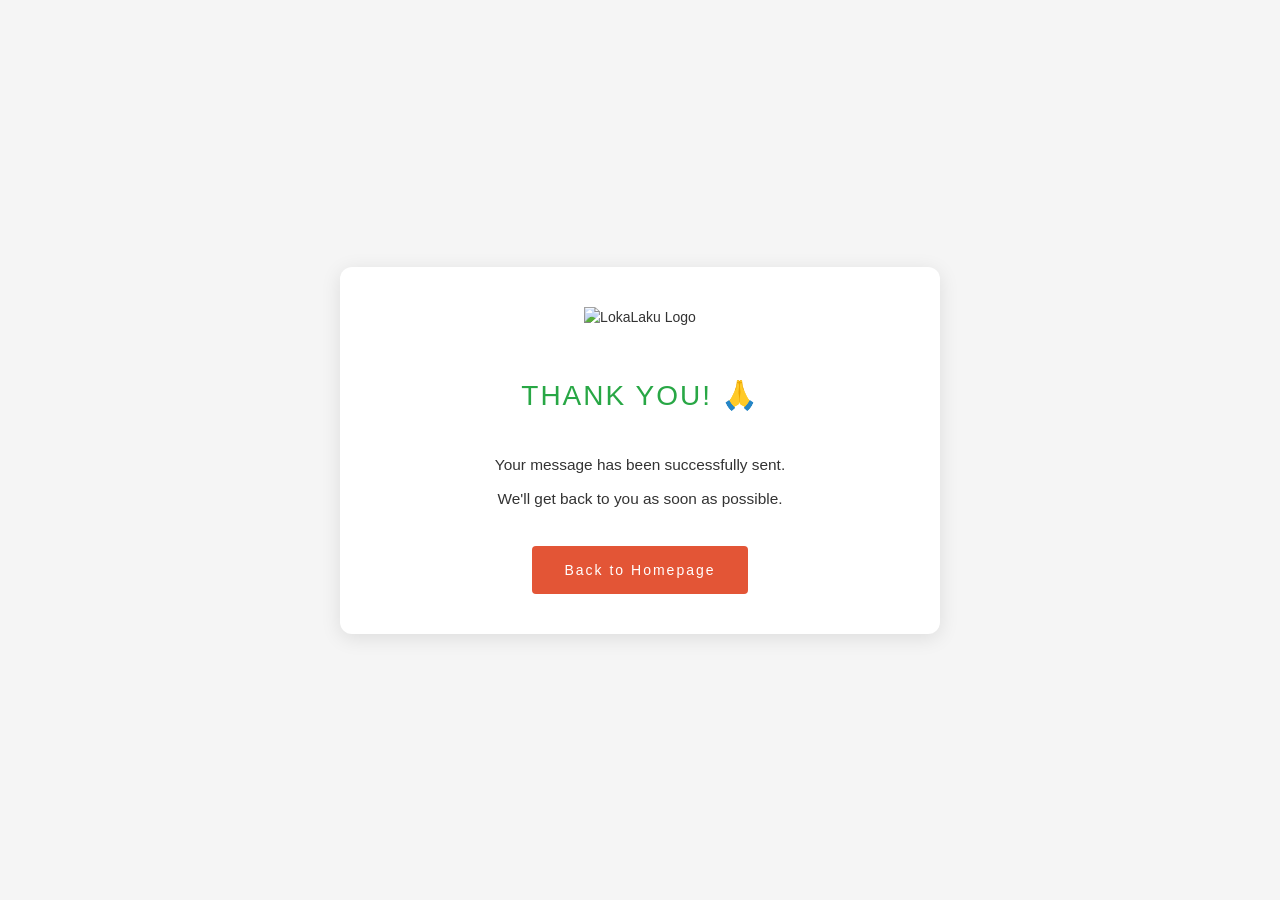
==== thank-you.html @ 97d1e77f "Update thank-you.html" ====
<!DOCTYPE html><html lang="en"><head><meta charset="UTF-8"><meta name="viewport" content="width=device-width,initial-scale=1"><title>Thank You - LokaLaku Trip</title><link rel="stylesheet" href="css/bootstrap.min.css"><link rel="stylesheet" href="css/style.css"><style>body{background:#f5f5f5;font-family:'Source Sans Pro',sans-serif;display:flex;justify-content:center;align-items:center;height:100vh;text-align:center;padding:20px}.thank-you-box{background:#fff;padding:40px 30px;border-radius:12px;box-shadow:0 4px 20px rgba(0,0,0,.1);max-width:600px;width:100%}.thank-you-box img.logo{max-width:160px;margin-bottom:25px}.thank-you-box h1{font-size:2em;color:#28a745;margin-bottom:20px}.thank-you-box p{font-size:1.1em;color:#333}.thank-you-box a{margin-top:20px;display:inline-block}</style></head><body><div class="thank-you-box"><img src="images/logo.webp" alt="LokaLaku Logo" class="logo"><h1>Thank You! 🙏</h1><p>Your message has been successfully sent.<br>We'll get back to you as soon as possible.</p><a href="index.html" class="btn btn-success">Back to Homepage</a></div></body></html>
---- css/style.css ----
/*

Snapshot Template
http://www.templatemo.com/tm-493-snapshot

*/
/* Logo Header 
------------------------------------- */
logo {
  width: 150px; /* atau sesuai kebutuhan */
  height: auto; /* biar tetap proporsional */
}


/* Body 
------------------------------------- */
body {
    background: #ffffff;   
    font-family: 'Source Sans Pro', sans-serif;
    font-style: normal;
    font-weight: 300;
    position: relative;
}

html,body {
  width: 100%;
  overflow-x: hidden;
}

html {
  font-size: 100%;
}


/*---------------------------------------
    Typorgraphy              
-----------------------------------------*/

h1,h2,h3,h4 {
  font-weight: 300;
}

h1 {
  font-size: 32px;
  line-height: 48px;
  letter-spacing: 2px;
  text-transform: uppercase;
  padding-bottom: 8px;
}

h2 {
  color: #e35536;
  font-size: 20px;
  font-weight: bold;
  letter-spacing: 2px;
  text-transform: uppercase;
}

h3 {
  color: #2c4d36;
  font-size: 20px;
  letter-spacing: 0px;
  line-height: 34px;
}

p {
  color: #2c4d36;
  font-size: 20px;
  letter-spacing: 0px;
  line-height: 34px;
}

#home p,
#contact p, footer p {
  color: #f9f9f9;
}

.btn {
  border:none;
  border-radius: 4px;
  transition: all 0.4s ease-in-out;
}

.btn:focus {
  background: #e35536;
  border-color: transparent;
}

.btn-success {
  background: #e35536;
  font-weight: 300;
  letter-spacing: 2px;
  padding: 14px 32px;
  margin-top: 26px;
}

.btn-success:hover {
  background: #222;
}

a {
  color: #e35536;
  -webkit-transition: 0.5s;
  -o-transition: 0.5s;
  transition: 0.5s;
  text-decoration: none !important;
}
a:hover, a:active, a:focus {
  color: #e35536;
  outline: none;
}

* {
  -webkit-box-sizing: border-box;
  -moz-box-sizing: border-box;
  box-sizing: border-box;
}

*:before,
*:after {
  -webkit-box-sizing: border-box;
  -moz-box-sizing: border-box;
  box-sizing: border-box;
}



/*---------------------------------------
    All Section style              
-----------------------------------------*/

.section-title {
  padding-bottom: 62px;
}

#about .section-title {
  padding-top: 82px;
}

#about .section-title h1 {
  margin-bottom: 0px;
  padding-bottom: 0px;
}

#about,
#gallery,
#contact {
  padding-top: 120px;
  padding-bottom: 120px;
  position: relative;
}

#gallery,
#contact, footer {
  text-align: center;
}

.overlay {
  background: #2c4d36;
  opacity: 0.9;
  position: absolute;
  width: 100%;
  height: 100vh;
  top: 0;
  left: 0;
  right: 0;
}



/*---------------------------------------
    Pre Loader Style              
-----------------------------------------*/

.preloader {
    position: fixed;
    top: 0;
    left: 0;
    width: 100%;
    height: 100%;
    z-index: 99999;
    display: flex;
    flex-flow: row nowrap;
    justify-content: center;
    align-items: center;
    background: none repeat scroll 0 0 #fff;
}

.sk-spinner-pulse {
  width: 60px;
  height: 60px;
  background-color: #e35536;
  border-radius: 100%;
  margin: 40px auto;
  -webkit-animation: sk-pulseScaleOut 1s infinite ease-in-out;
          animation: sk-pulseScaleOut 1s infinite ease-in-out; }

@-webkit-keyframes sk-pulseScaleOut {
  0% {
    -webkit-transform: scale(0);
            transform: scale(0); }
  100% {
    -webkit-transform: scale(1);
            transform: scale(1);
    opacity: 0; } }

@keyframes sk-pulseScaleOut {
  0% {
    -webkit-transform: scale(0);
            transform: scale(0); }
  100% {
    -webkit-transform: scale(1);
            transform: scale(1);
    opacity: 0; } }



/*---------------------------------------
    Main Navigation             
-----------------------------------------*/

.navbar-default {
  background: #ffffff;
  box-shadow: 0px 2px 8px 0px rgba(50, 50, 50, 0.04);
  border: none;
  margin-bottom: 0px !important;
}

.navbar-default .navbar-brand {
  color: #2c4d36;
  font-size: 28px;
  font-weight: bold;
  letter-spacing: 2px;
  margin: 0;
}

.navbar-default .navbar-nav li a {
    color: #777;
    font-size: 14px;
    font-weight: 300;
    letter-spacing: 1px;
    text-transform: uppercase;
    -webkit-transition: all 0.4s ease-in-out;
    transition: all 0.4s ease-in-out;
    padding-right: 22px;
    padding-left: 22px;
}

.navbar-default .navbar-nav li a span {
  position: relative;
  display: block;
  padding-bottom: 2px;
}

.navbar-default .navbar-nav li a span:before {
  content: "";
  position: absolute;
  width: 100%;
  height: 2px;
  bottom: 0;
  left: 0;
  background-color: rgba(255, 255, 255, 0.5);
  visibility: hidden;
  -webkit-transform: scaleX(0);
  -moz-transform: scaleX(0);
  -ms-transform: scaleX(0);
  -o-transform: scaleX(0);
  transform: scaleX(0);
  -webkit-transition: all 0.3s ease-in-out 0s;
  -moz-transition: all 0.3s ease-in-out 0s;
  -ms-transition: all 0.3s ease-in-out 0s;
  -o-transition: all 0.3s ease-in-out 0s;
  transition: all 0.3s ease-in-out 0s;
}

.navbar-default .navbar-nav li a:hover span:before {
  visibility: visible;
  -webkit-transform: scaleX(1);
  -moz-transform: scaleX(1);
  -ms-transform: scaleX(1);
  -o-transform: scaleX(1);
  transform: scaleX(1);
}

.navbar-default .navbar-nav li.active a span:before {
  visibility: visible;
  -webkit-transform: scaleX(1);
  transform: scaleX(1);
  background-color: #2c4d36;
}

.navbar-default .navbar-nav > li a:hover {
    color: #2c4d36 !important;
}

.navbar-default .navbar-nav > li > a:hover,
.navbar-default .navbar-nav > li > a:focus {
    color: #777;
    background-color: transparent;
}

.navbar-default .navbar-nav > .active > a,
.navbar-default .navbar-nav > .active > a:hover,
.navbar-default .navbar-nav > .active > a:focus {
    color: #2c4d36;
    background-color: transparent;
}

.navbar-default .navbar-toggle {
     border: none;
     padding-top: 10px;
  }

.navbar-default .navbar-toggle .icon-bar {
    border-color: transparent;
  }

.navbar-default .navbar-toggle:hover,
.navbar-default .navbar-toggle:focus { 
  background-color: transparent;
}

@media screen and (max-width: 768px) {
  
  .navbar-default .navbar-nav li a span:before {
    background: transparent !important;
  }
  .navbar-default .navbar-nav li.active a {
    background: transparent;
    background: none;
    color: #2c4d36 !important;
  }
  .navbar-default .navbar-nav li.active a span:before {
    visibility: visible;
    -webkit-transform: scaleX(1);
    transform: scaleX(1);
  }
}



/*---------------------------------------
    Home Section              
-----------------------------------------*/

#home {
  display: -webkit-box;
  display: -webkit-flex;
  display: -ms-flexbox;
  display: flex;
  -webkit-box-align: center;
  -webkit-align-items: center;
      -ms-flex-align: center;
        align-items: center;
  height: 100vh;
  text-align: center;
}

#home h1 {
  color: #ffffff;
}

#home .col-md-8 {
  padding-left: 62px;
}



/*---------------------------------------
    About Section              
-----------------------------------------*/

#about {
  background: #f0f0f0;
}

#about .item {
  width: 100%;
  display: block;
}

#about .about-thumb {
  background: #ffffff;
  border-radius: 4px;
  padding: 100px;
  position: relative;
}

#about .about-img img {
  border: 8px solid #ffffff;
  position: absolute;
  left: -120px;
  bottom: -325px;
  padding: 12px;
}

#about .team-thumb {
  width: 100%;
  height: 400px;
  margin: 32px 0;
  text-align: center;
  background: #ffffff;
  border-radius: 4px;
  -webkit-transition: all 0.3s ease;
  transition: all 0.3s ease;
}

#about .team-thumb .image-holder {
  position: relative;
  top: 40px;
  display: inline-block;
  margin-bottom: 40px;
  padding: 10px;
  -webkit-transition: all 0.3s ease;
  transition: all 0.3s ease;
}

#about .team-thumb .heading {
  font-weight: bold;
  position: relative;
  top: 10px;
  -webkit-transition: all 600ms cubic-bezier(0.68, -0.55, 0.265, 1.55);
  transition: all 600ms cubic-bezier(0.68, -0.55, 0.265, 1.55);
}

#about .team-thumb:hover {
  background: #2c4d36;
}

#about .team-thumb:hover .image-holder {
  top: -40px;
  margin-bottom: 0px;
}

#about .team-thumb:hover .heading {
  top: -10px;
}

#about .team-thumb .description {
  font-size: 18px;
  width: 80%;
  margin: 0 auto;
  opacity: 0;
  -webkit-transition: all 600ms cubic-bezier(0.68, -0.55, 0.265, 1.55);
  transition: all 600ms cubic-bezier(0.68, -0.55, 0.265, 1.55);
  -webkit-transform: scale(0);
  -ms-transform: scale(0);
  transform: scale(0);
}

#about .team-thumb:hover .description {
  opacity: 1;
  -webkit-transform: scale(1);
  -ms-transform: scale(1);
  transform: scale(1);
}

#about .team-thumb:hover p.description {
  color: #ffffff;
}



/*---------------------------------------
    Galllery section              
-----------------------------------------*/

#gallery {
  background: #ffffff;
}

#gallery .gallery-thumb {
  background-color: #ffffff;
  box-shadow: 0px 1px 2px 0px rgba(90, 91, 95, 0.15);
  cursor: pointer;
  display: block;
  margin-bottom: 25px;
  position: relative;
  top: 0px;
  transition: all 0.4s ease-in-out;
}

#gallery .gallery-thumb:hover {
  box-shadow: 0px 16px 22px 0px rgba(90, 91, 95, 0.3);
  top: -5px;
}

#gallery .gallery-thumb img {
  border-top-right-radius: 2px;
  border-bottom-left-radius: 2px;
  width: 100%;
}



/*---------------------------------------
    Contact section              
-----------------------------------------*/

#contact, footer {
  background: #2c4d36;
  color: #ffffff;
}

#contact .form-control {
  background: transparent;
  box-shadow: none;
  border: 1px solid #f9f9f9;
  color: #ccc;
  font-size: 20px;
  margin-top: 10px;
  margin-bottom: 14px;
  transition: all 0.4s ease-in-out;
}

#contact .form-control:focus {
  border-color: #e35536;
  color: #ffffff;
}

#contact input {
  height: 55px;
}

#contact input[type="submit"] {
  background: #e35536;
  border:none;
  color: #ffffff;
  font-weight: 400;
  letter-spacing: 1px;
}

#contact input[type="submit"]:hover {
  background: #222;
  color: #ffffff;
}



/*---------------------------------------
    Footer section             
-----------------------------------------*/

footer {
  padding-bottom: 80px;
}



/*---------------------------------------
    Social icons style              
-----------------------------------------*/

.social-icon {
  padding: 0;
  margin: 0;
}

.social-icon li {
  list-style: none;
  display: inline-block;
}

.social-icon li a {
  border-radius: 4px;
  border: 1px solid #ffffff;
  color: #ffffff;
  font-size: 20px;
  width: 45px;
  height: 45px;
  line-height: 45px;
  text-align: center;
  margin: 10px 10px 42px 10px;
  padding: 0px;
}

.social-icon li a:hover {
  background: #ffffff;
  color: #e35536;
}



/*---------------------------------------
   Back top         
-----------------------------------------*/

.go-top {
  background-color: #ffffff;
  box-shadow: 1px 1.732px 12px 0px rgba( 0, 0, 0, .14 ), 1px 1.732px 3px 0px rgba( 0, 0, 0, .12 );
  transition : all 1s ease;
  bottom: 2em;
  right: 2em;
  color: #222;
  font-size: 26px;
  display: none;
  position: fixed;
  text-decoration: none;
  width: 40px;
  height: 40px;
  line-height: 35px;
  text-align: center;
  border-radius: 100%;
}

.go-top:hover {
  background: #e35536;
  color: #ffffff;
}

/*---------------------------------------
   Modal Popup        
-----------------------------------------*/

body.modal-open {
  overflow: hidden !important;
}

.custom-modal {
  display: none;
  position: fixed !important;
  z-index: 999999 !important;
  left: 0;
  top: 0;
  width: 100% !important;
  height: 100% !important;
  overflow-y: auto !important;
  background-color: rgba(0,0,0,0.9) !important;
}

.custom-modal-content {
  margin: 5% auto;
  background: #fff;
  padding: 20px;
  max-width: 600px;
  border-radius: 8px;
  position: relative;
  z-index: 1000000;
  text-align: center;
}

.custom-modal-content img.slideshow-img {
  max-width: 100%;
  height: auto;
  border-radius: 8px;
}

.slide-caption {
  margin-top: 10px;
  font-size: 16px;
  color: #333;
}

.wa-button {
  margin-top: 20px;
  display: inline-block;
  background-color: #25D366;
  color: white;
  padding: 12px 20px;
  text-decoration: none;
  border-radius: 5px;
  font-weight: bold;
}

.close {
  position: absolute;
  top: 15px;
  right: 20px;
  font-size: 28px;
  font-weight: bold;
  color: #fff;
  cursor: pointer;
}

/*---------------------------------------
   Responsive Mobile         
-----------------------------------------*/

@media (max-width: 980px) {
/* 
  #home, .overlay {
    height: 50vh;
  }
*/
  #about .team-thumb {
    margin-top: 32px;
  }

}


@media (max-width: 767px) {

  #home, .overlay {
    height: 100vh;
  }

  #about .about-thumb {
    padding: 32px;
    margin-bottom: 32px;
    text-align: center;
  }

  #about .col-md-3 img {
    position: relative;
    top: 0;
    left: 0;
  }

}



@media (max-width: 650px) {

  h1 {
    font-size: 1.6rem;
  }

  p {
    font-size: 18px;
  }

  img {
    width: 100%;
  }

  #about,
  #gallery,
  #contact {
    padding-top: 80px;
    padding-bottom: 80px;
  }

}

/* Modal Slideshow Navigation */
.slide-nav {
  margin: 10px 0;
}
.slide-nav button {
  padding: 8px 12px;
  margin: 0 5px;
  font-size: 16px;
  cursor: pointer;
}

body.modal-open {
  overflow: hidden !important;
}

.custom-modal {
  display: none;
  position: fixed !important;
  z-index: 999999 !important;
  left: 0;
  top: 0;
  width: 100% !important;
  height: 100% !important;
  overflow-y: auto !important;
  background-color: rgba(0,0,0,0.9) !important;
}

.custom-modal-content {
  margin: 5% auto;
  background: #fff;
  padding: 20px;
  max-width: 600px;
  border-radius: 8px;
  position: relative;
  z-index: 1000000;
  text-align: center;
}

.custom-modal-content img.slideshow-img {
  max-width: 100%;
  height: auto;
  border-radius: 8px;
}

.slide-caption {
  margin-top: 10px;
  font-size: 16px;
  color: #333;
}

.wa-button {
  margin-top: 20px;
  display: inline-block;
  background-color: #25D366;
  color: white;
  padding: 12px 20px;
  text-decoration: none;
  border-radius: 5px;
  font-weight: bold;
}

.close {
  position: absolute;
  top: 15px;
  right: 20px;
  font-size: 28px;
  font-weight: bold;
  color: #fff;
  cursor: pointer;
}


/* === Modal Animasi dan Perbaikan === */
.custom-modal-content {
  position: relative;
  background-color: #fff;
  padding: 20px;
  margin: 5% auto;
  width: 80%;
  max-width: 700px;
  border-radius: 0;
  box-shadow: 0 15px 35px rgba(0, 0, 0, 0.3);
  animation: fadeInUp 0.4s ease-out;
}

.custom-modal {
  display: none;
  position: fixed;
  z-index: 1050;
  padding-top: 50px;
  left: 0;
  top: 0;
  width: 100%;
  height: 100%;
  overflow: auto;
  background-color: rgba(0, 0, 0, 0.2);
}

.custom-modal.show {
  display: block;
  animation: fadeInBackdrop 0.3s ease-out forwards;
}

.custom-modal.hide {
  animation: fadeOutBackdrop 0.3s ease-in forwards;
}

@keyframes fadeInBackdrop {
  from { opacity: 0; }
  to { opacity: 1; }
}

@keyframes fadeOutBackdrop {
  from { opacity: 1; }
  to { opacity: 0; }
}

@keyframes fadeInUp {
  from {
    opacity: 0;
    transform: translateY(30px);
  }
  to {
    opacity: 1;
    transform: translateY(0);
  }
}

/* === Modal Improvements === */
.custom-modal {
  display: none;
  position: fixed !important;
  z-index: 999999 !important;
  left: 0;
  top: 0;
  width: 100vw !important;
  height: 100vh !important;
  background-color: rgba(0,0,0,0.85) !important;
  justify-content: center;
  align-items: center;
  animation: fadeIn 0.3s ease-in-out;
}

.custom-modal.show {
  display: flex;
}

.custom-modal-content {
  background: #fff;
  padding: 20px;
  width: 90%;
  max-width: 600px;
  border-radius: 8px;
  position: relative;
  text-align: left;
  animation: fadeIn 0.3s ease-in-out;
}

/* Animasi Masuk & Keluar */
@keyframes fadeIn {
  from { opacity: 0; transform: scale(0.95); }
  to { opacity: 1; transform: scale(1); }
}
@keyframes fadeOut {
  from { opacity: 1; transform: scale(1); }
  to { opacity: 0; transform: scale(0.95); }
}

/* Untuk list rata kiri di dalam modal */
.modal-list-wrapper ul {
  text-align: left;
  padding-left: 20px;
}
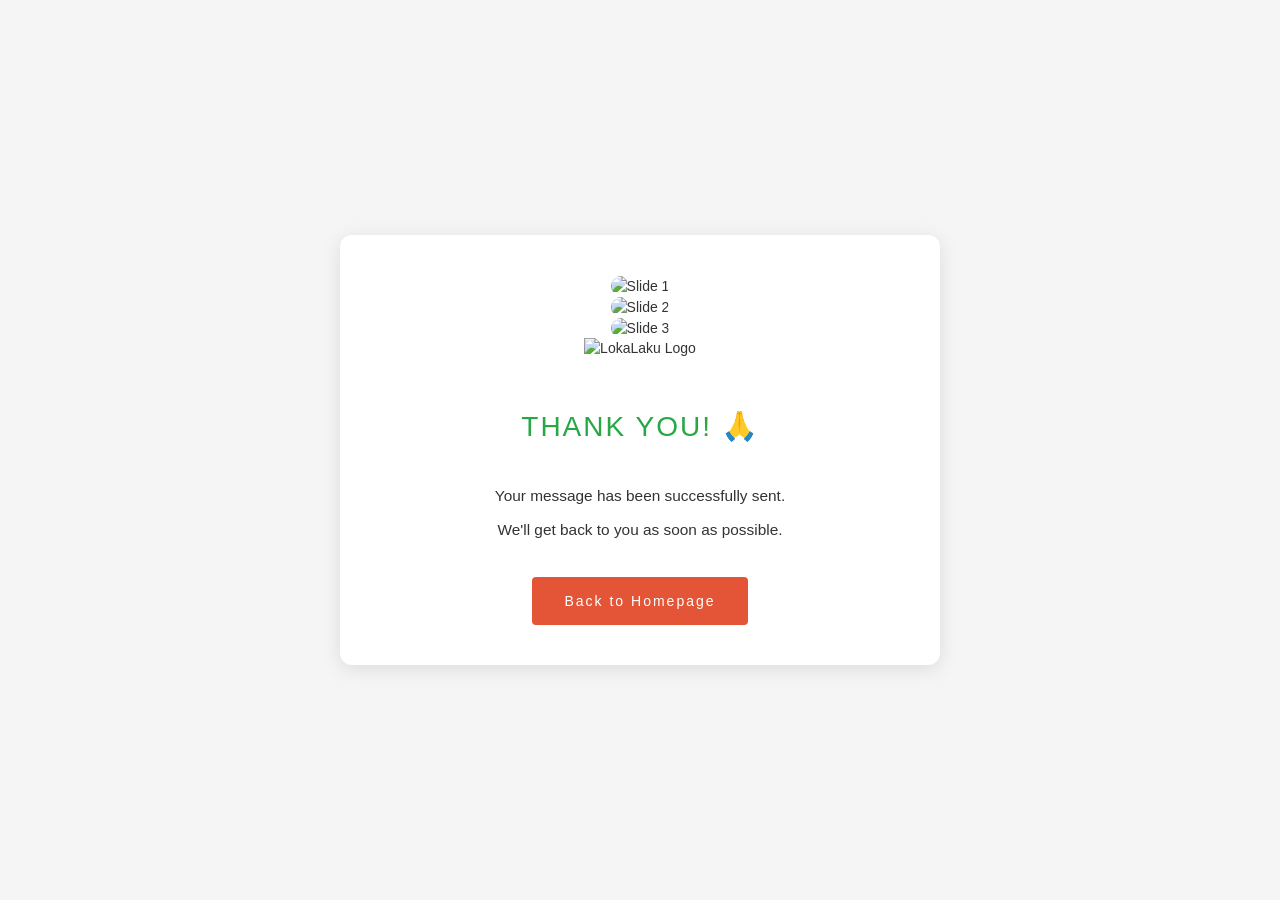
==== commit fe6acaa6: "Update thank-you.html" ====
--- a/thank-you.html
+++ b/thank-you.html
@@ -1 +1,83 @@
-<!DOCTYPE html><html lang="en"><head><meta charset="UTF-8"><meta name="viewport" content="width=device-width,initial-scale=1"><title>Thank You - LokaLaku Trip</title><link rel="stylesheet" href="css/bootstrap.min.css"><link rel="stylesheet" href="css/style.css"><style>body{background:#f5f5f5;font-family:'Source Sans Pro',sans-serif;display:flex;justify-content:center;align-items:center;height:100vh;text-align:center;padding:20px}.thank-you-box{background:#fff;padding:40px 30px;border-radius:12px;box-shadow:0 4px 20px rgba(0,0,0,.1);max-width:600px;width:100%}.thank-you-box img.logo{max-width:160px;margin-bottom:25px}.thank-you-box h1{font-size:2em;color:#28a745;margin-bottom:20px}.thank-you-box p{font-size:1.1em;color:#333}.thank-you-box a{margin-top:20px;display:inline-block}</style></head><body><div class="thank-you-box"><img src="images/logo.webp" alt="LokaLaku Logo" class="logo"><h1>Thank You! 🙏</h1><p>Your message has been successfully sent.<br>We'll get back to you as soon as possible.</p><a href="index.html" class="btn btn-success">Back to Homepage</a></div></body></html>
+<!DOCTYPE html>
+<html lang="en">
+   <head>
+      <meta charset="UTF-8">
+      <meta name="viewport" content="width=device-width,initial-scale=1">
+      <!-- Icons -->
+      <link href="/favicon.webp" rel="icon" type="image/webp"/>
+      <link href="/apple-touch-icon.png" rel="apple-touch-icon"/>
+      <title>Thank You - LokaLaku Trip</title>
+      <link rel="stylesheet" href="css/bootstrap.min.css">
+      <link rel="stylesheet" href="css/style.css">
+      <style>
+         body {
+            background:#f5f5f5;
+            font-family:'Source Sans Pro',sans-serif;
+            display:flex;
+            justify-content:center;
+            align-items:center;
+            height:100vh;
+            text-align:center;
+            padding:20px
+         }
+         .thank-you-box {
+            background:#fff;
+            padding:40px 30px;
+            border-radius:12px;
+            box-shadow:0 4px 20px rgba(0,0,0,.1);
+            max-width:600px;
+            width:100%
+         }
+         .thank-you-box img.logo {
+            max-width:160px;
+            margin-bottom:25px
+         }
+         .thank-you-box h1 {
+            font-size:2em;
+            color:#28a745;
+            margin-bottom:20px
+         }
+         .thank-you-box p {
+            font-size:1.1em;
+            color:#333
+         }
+         .thank-you-box a {
+            margin-top:20px;
+            display:inline-block
+         }
+         .carousel-inner img {
+            border-radius:12px;
+            height:250px;
+            object-fit:cover;
+         }
+      </style>
+   </head>
+   <body>
+      <div class="thank-you-box">
+         
+         <!-- Slideshow otomatis -->
+         <div id="thankYouCarousel" class="carousel slide mb-4" data-bs-ride="carousel" data-bs-interval="3000">
+            <div class="carousel-inner">
+               <div class="carousel-item active">
+                  <img src="images/slide1.webp" class="d-block w-100" alt="Slide 1">
+               </div>
+               <div class="carousel-item">
+                  <img src="images/slide2.webp" class="d-block w-100" alt="Slide 2">
+               </div>
+               <div class="carousel-item">
+                  <img src="images/slide3.webp" class="d-block w-100" alt="Slide 3">
+               </div>
+            </div>
+         </div>
+
+         <!-- Logo & Text -->
+         <img src="images/logo.webp" alt="LokaLaku Logo" class="logo">
+         <h1>Thank You! 🙏</h1>
+         <p>Your message has been successfully sent.<br>We'll get back to you as soon as possible.</p>
+         <a href="index.html" class="btn btn-success">Back to Homepage</a>
+      </div>
+
+      <!-- Bootstrap JS -->
+      <script src="js/bootstrap.bundle.min.js"></script>
+   </body>
+</html>
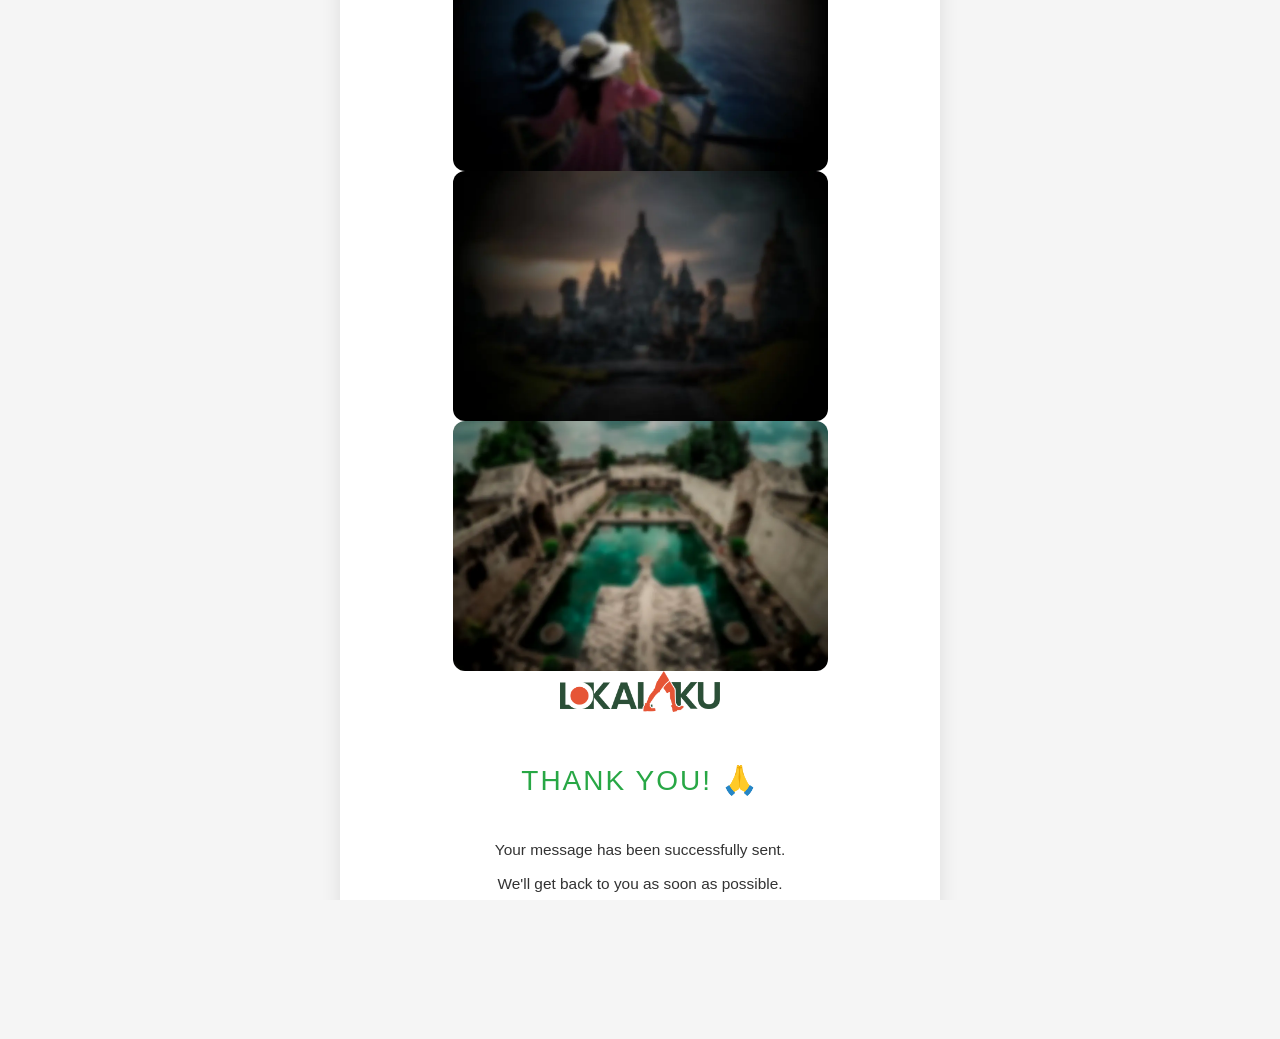
==== commit afdd7afe: "Update thank-you.html" ====
--- a/thank-you.html
+++ b/thank-you.html
@@ -59,19 +59,19 @@
          <div id="thankYouCarousel" class="carousel slide mb-4" data-bs-ride="carousel" data-bs-interval="3000">
             <div class="carousel-inner">
                <div class="carousel-item active">
-                  <img src="images/slide1.webp" class="d-block w-100" alt="Slide 1">
+                  <img src="images/slide-img1.webp" class="d-block w-100" alt="Slide 1">
                </div>
                <div class="carousel-item">
-                  <img src="images/slide2.webp" class="d-block w-100" alt="Slide 2">
+                  <img src="images/slide-img2.webp" class="d-block w-100" alt="Slide 2">
                </div>
                <div class="carousel-item">
-                  <img src="images/slide3.webp" class="d-block w-100" alt="Slide 3">
+                  <img src="images/slide-img3.webp" class="d-block w-100" alt="Slide 3">
                </div>
             </div>
          </div>
 
          <!-- Logo & Text -->
-         <img src="images/logo.webp" alt="LokaLaku Logo" class="logo">
+         <img src="images/logo-header.webp" alt="LokaLaku Logo" class="logo">
          <h1>Thank You! 🙏</h1>
          <p>Your message has been successfully sent.<br>We'll get back to you as soon as possible.</p>
          <a href="index.html" class="btn btn-success">Back to Homepage</a>
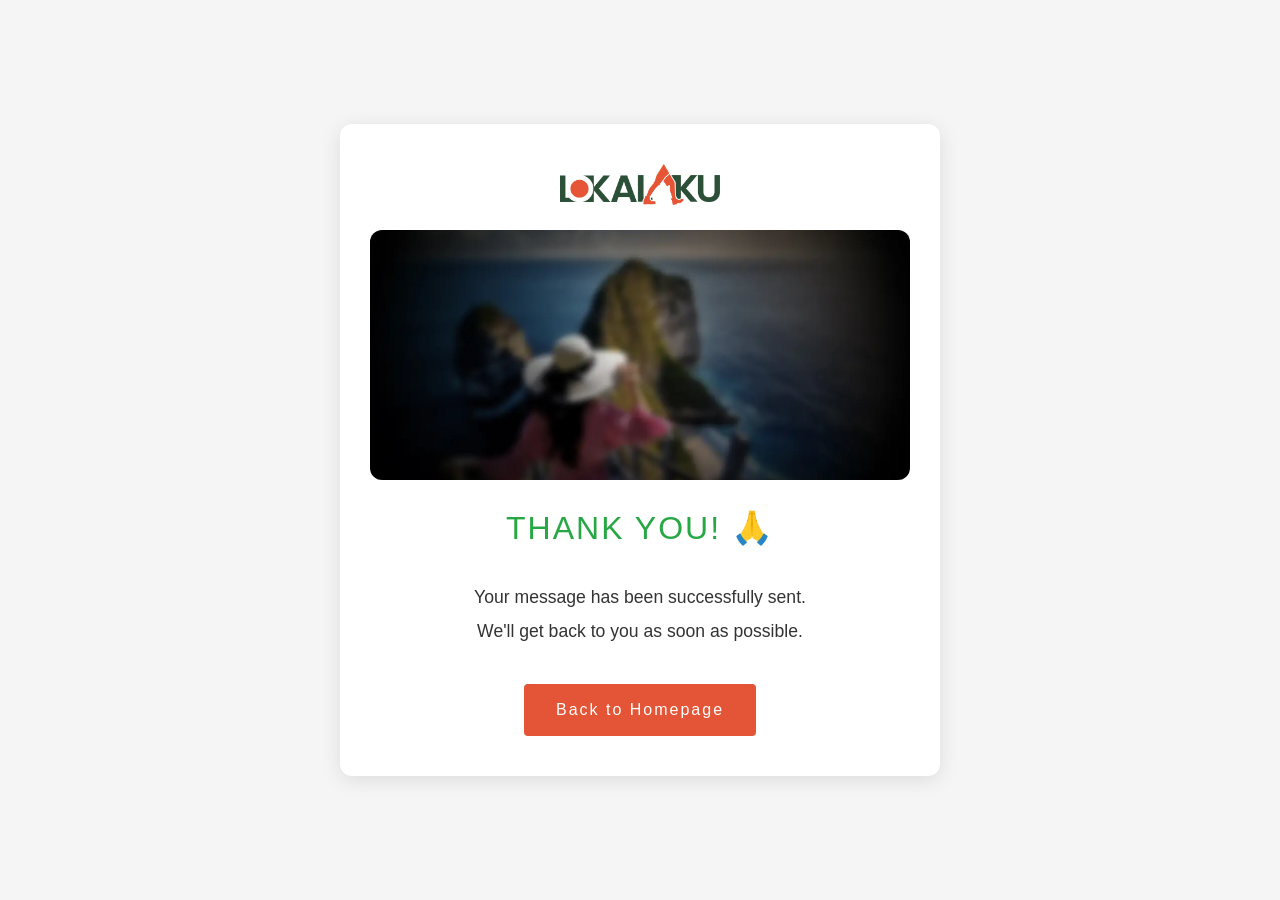
==== commit 55504ce4: "Update thank-you.html" ====
--- a/thank-you.html
+++ b/thank-you.html
@@ -1,83 +1,58 @@
 <!DOCTYPE html>
 <html lang="en">
-   <head>
-      <meta charset="UTF-8">
-      <meta name="viewport" content="width=device-width,initial-scale=1">
-      <!-- Icons -->
-      <link href="/favicon.webp" rel="icon" type="image/webp"/>
-      <link href="/apple-touch-icon.png" rel="apple-touch-icon"/>
-      <title>Thank You - LokaLaku Trip</title>
-      <link rel="stylesheet" href="css/bootstrap.min.css">
-      <link rel="stylesheet" href="css/style.css">
-      <style>
-         body {
-            background:#f5f5f5;
-            font-family:'Source Sans Pro',sans-serif;
-            display:flex;
-            justify-content:center;
-            align-items:center;
-            height:100vh;
-            text-align:center;
-            padding:20px
-         }
-         .thank-you-box {
-            background:#fff;
-            padding:40px 30px;
-            border-radius:12px;
-            box-shadow:0 4px 20px rgba(0,0,0,.1);
-            max-width:600px;
-            width:100%
-         }
-         .thank-you-box img.logo {
-            max-width:160px;
-            margin-bottom:25px
-         }
-         .thank-you-box h1 {
-            font-size:2em;
-            color:#28a745;
-            margin-bottom:20px
-         }
-         .thank-you-box p {
-            font-size:1.1em;
-            color:#333
-         }
-         .thank-you-box a {
-            margin-top:20px;
-            display:inline-block
-         }
-         .carousel-inner img {
-            border-radius:12px;
-            height:250px;
-            object-fit:cover;
-         }
-      </style>
-   </head>
-   <body>
-      <div class="thank-you-box">
-         
-         <!-- Slideshow otomatis -->
-         <div id="thankYouCarousel" class="carousel slide mb-4" data-bs-ride="carousel" data-bs-interval="3000">
-            <div class="carousel-inner">
-               <div class="carousel-item active">
-                  <img src="images/slide-img1.webp" class="d-block w-100" alt="Slide 1">
-               </div>
-               <div class="carousel-item">
-                  <img src="images/slide-img2.webp" class="d-block w-100" alt="Slide 2">
-               </div>
-               <div class="carousel-item">
-                  <img src="images/slide-img3.webp" class="d-block w-100" alt="Slide 3">
-               </div>
-            </div>
-         </div>
+<head>
+  <meta charset="UTF-8" />
+  <meta name="viewport" content="width=device-width,initial-scale=1" />
+  <!-- Icons -->
+  <link href="/favicon.webp" rel="icon" type="image/webp" />
+  <link href="/apple-touch-icon.png" rel="apple-touch-icon" />
+  <title>Thank You - LokaLaku Trip</title>
 
-         <!-- Logo & Text -->
-         <img src="images/logo-header.webp" alt="LokaLaku Logo" class="logo">
-         <h1>Thank You! 🙏</h1>
-         <p>Your message has been successfully sent.<br>We'll get back to you as soon as possible.</p>
-         <a href="index.html" class="btn btn-success">Back to Homepage</a>
+  <!-- Bootstrap CSS via CDN -->
+  <link rel="stylesheet" href="https://cdn.jsdelivr.net/npm/bootstrap@5.3.3/dist/css/bootstrap.min.css">
+
+  <!-- Style kamu -->
+  <link rel="stylesheet" href="css/style.css" />
+
+  <style>
+    body{background:#f5f5f5;font-family:'Source Sans Pro',sans-serif;display:flex;justify-content:center;align-items:center;height:100vh;text-align:center;padding:20px}
+    .thank-you-box{background:#fff;padding:40px 30px;border-radius:12px;box-shadow:0 4px 20px rgba(0,0,0,.1);max-width:600px;width:100%}
+    .thank-you-box img.logo{max-width:160px;margin-bottom:25px}
+    .thank-you-box h1{font-size:2em;color:#28a745;margin-bottom:20px}
+    .thank-you-box p{font-size:1.1em;color:#333}
+    .thank-you-box a{margin-top:20px;display:inline-block}
+    .carousel-inner img{border-radius:12px;height:250px;object-fit:cover}
+
+    /* Fallback kalau CSS Bootstrap tidak termuat/tertiban */
+    .carousel .carousel-item{display:none}
+    .carousel .carousel-item.active{display:block}
+  </style>
+</head>
+<body>
+  <div class="thank-you-box">
+   <img src="images/logo-header.webp" alt="LokaLaku Logo" class="logo">
+    <!-- Slideshow otomatis tanpa kontrol -->
+    <div id="thankYouCarousel" class="carousel slide mb-4" data-bs-ride="carousel" data-bs-interval="3000">
+      <div class="carousel-inner">
+        <div class="carousel-item active">
+          <img src="images/slide-img1.webp" class="d-block w-100" alt="Slide 1">
+        </div>
+        <div class="carousel-item">
+          <img src="images/slide-img2.webp" class="d-block w-100" alt="Slide 2">
+        </div>
+        <div class="carousel-item">
+          <img src="images/slide-img3.webp" class="d-block w-100" alt="Slide 3">
+        </div>
       </div>
+    </div>
 
-      <!-- Bootstrap JS -->
-      <script src="js/bootstrap.bundle.min.js"></script>
-   </body>
+    <!-- Text -->
+    <h1>Thank You! 🙏</h1>
+    <p>Your message has been successfully sent.<br>We'll get back to you as soon as possible.</p>
+    <a href="index.html" class="btn btn-success">Back to Homepage</a>
+  </div>
+
+  <!-- Bootstrap JS via CDN (bundle sudah termasuk Popper) -->
+  <script src="https://cdn.jsdelivr.net/npm/bootstrap@5.3.3/dist/js/bootstrap.bundle.min.js"></script>
+</body>
 </html>
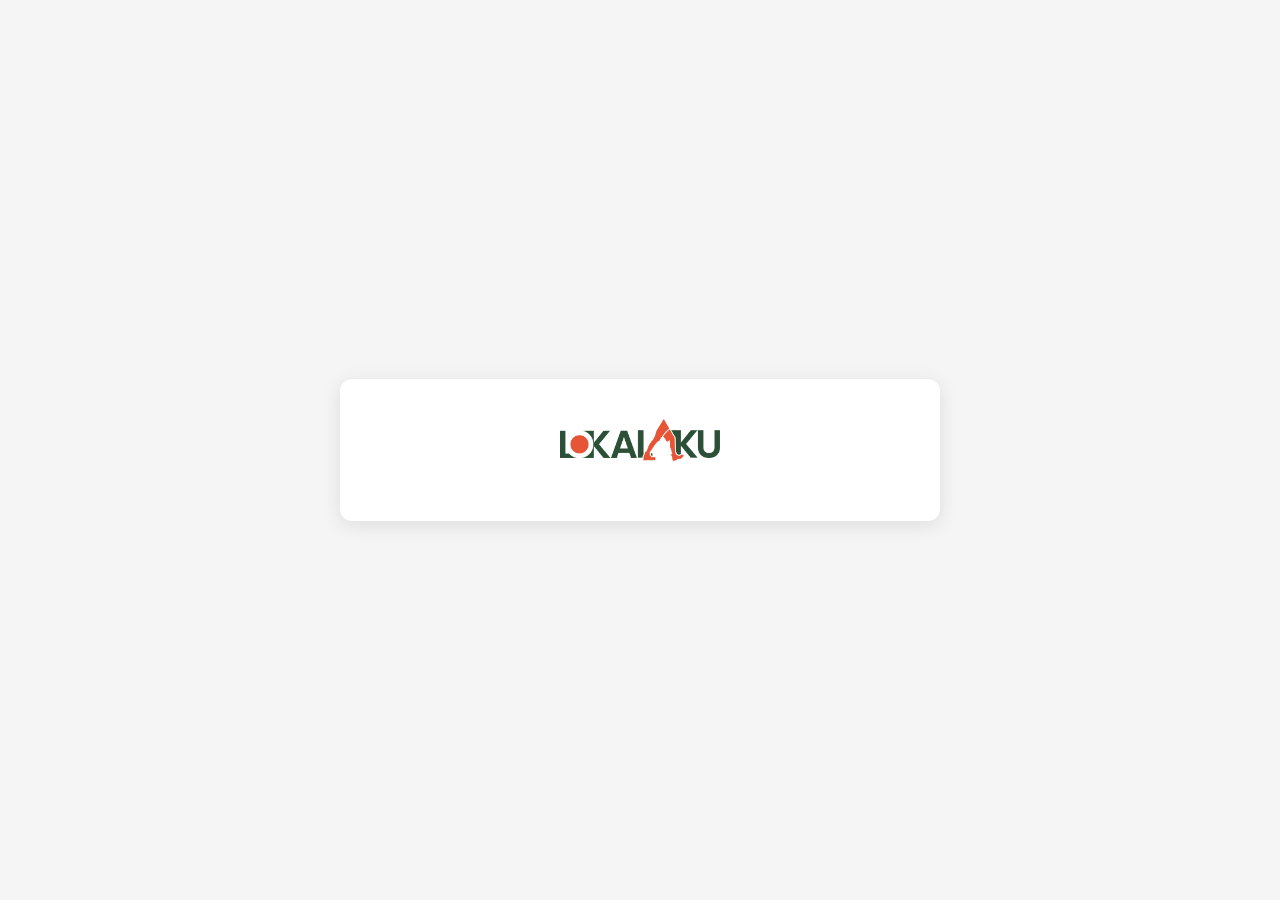
==== commit 4431bbd7: "Update thank-you.html" ====
--- a/thank-you.html
+++ b/thank-you.html
@@ -15,44 +15,74 @@
   <link rel="stylesheet" href="css/style.css" />
 
   <style>
-    body{background:#f5f5f5;font-family:'Source Sans Pro',sans-serif;display:flex;justify-content:center;align-items:center;height:100vh;text-align:center;padding:20px}
-    .thank-you-box{background:#fff;padding:40px 30px;border-radius:12px;box-shadow:0 4px 20px rgba(0,0,0,.1);max-width:600px;width:100%}
-    .thank-you-box img.logo{max-width:160px;margin-bottom:25px}
-    .thank-you-box h1{font-size:2em;color:#28a745;margin-bottom:20px}
-    .thank-you-box p{font-size:1.1em;color:#333}
-    .thank-you-box a{margin-top:20px;display:inline-block}
-    .carousel-inner img{border-radius:12px;height:250px;object-fit:cover}
+    body {
+      background:#f5f5f5;
+      font-family:'Source Sans Pro',sans-serif;
+      display:flex;
+      justify-content:center;
+      align-items:center;
+      height:100vh;
+      text-align:center;
+      padding:20px
+    }
+    .thank-you-box {
+      background:#fff;
+      padding:40px 30px;
+      border-radius:12px;
+      box-shadow:0 4px 20px rgba(0,0,0,.1);
+      max-width:600px;
+      width:100%;
+      overflow:hidden;
+    }
+    .thank-you-box img.logo {
+      max-width:160px;
+      margin-bottom:20px; /* jarak dengan slideshow */
+    }
+    .thank-you-box h1 {
+      font-size:2em;
+      color:#28a745;
+      margin-bottom:20px
+    }
+    .thank-you-box p {
+      font-size:1.1em;
+      color:#333
+    }
+    .thank-you-box a {
+      margin-top:20px;
+      display:inline-block
+    }
 
-    /* Fallback kalau CSS Bootstrap tidak termuat/tertiban */
-    .carousel .carousel-item{display:none}
-    .carousel .carousel-item.active{display:block}
+    /* Slideshow penuh kotak */
+    .carousel-inner {
+      width:100%;
+      height:300px; /* tinggi slide */
+    }
+    .carousel-inner img {
+      width:100%;
+      height:100%;
+      object-fit:cover;
+      border-radius:12px;
+    }
+
+    /* Fade lebih halus */
+    .carousel-fade .carousel-item {
+      transition: opacity 1.2s ease-in-out;
+    }
+
+    /* Efek zoom (Ken Burns) */
+    .carousel-item img {
+      animation: zoomEffect 6s ease-in-out infinite;
+    }
+    @keyframes zoomEffect {
+      0%   { transform: scale(1); }
+      100% { transform: scale(1.1); }
+    }
   </style>
 </head>
 <body>
   <div class="thank-you-box">
-   <img src="images/logo-header.webp" alt="LokaLaku Logo" class="logo">
-    <!-- Slideshow otomatis tanpa kontrol -->
-    <div id="thankYouCarousel" class="carousel slide mb-4" data-bs-ride="carousel" data-bs-interval="3000">
-      <div class="carousel-inner">
-        <div class="carousel-item active">
-          <img src="images/slide-img1.webp" class="d-block w-100" alt="Slide 1">
-        </div>
-        <div class="carousel-item">
-          <img src="images/slide-img2.webp" class="d-block w-100" alt="Slide 2">
-        </div>
-        <div class="carousel-item">
-          <img src="images/slide-img3.webp" class="d-block w-100" alt="Slide 3">
-        </div>
-      </div>
-    </div>
+    <!-- Logo di atas -->
+    <img src="images/logo-header.webp" alt="LokaLaku Logo" class="logo">
 
-    <!-- Text -->
-    <h1>Thank You! 🙏</h1>
-    <p>Your message has been successfully sent.<br>We'll get back to you as soon as possible.</p>
-    <a href="index.html" class="btn btn-success">Back to Homepage</a>
-  </div>
-
-  <!-- Bootstrap JS via CDN (bundle sudah termasuk Popper) -->
-  <script src="https://cdn.jsdelivr.net/npm/bootstrap@5.3.3/dist/js/bootstrap.bundle.min.js"></script>
-</body>
-</html>
+    <!-- Slideshow otomatis dengan fade + zoom -->
+    <div id="thankYouCarousel" class="carousel slide carousel-fad
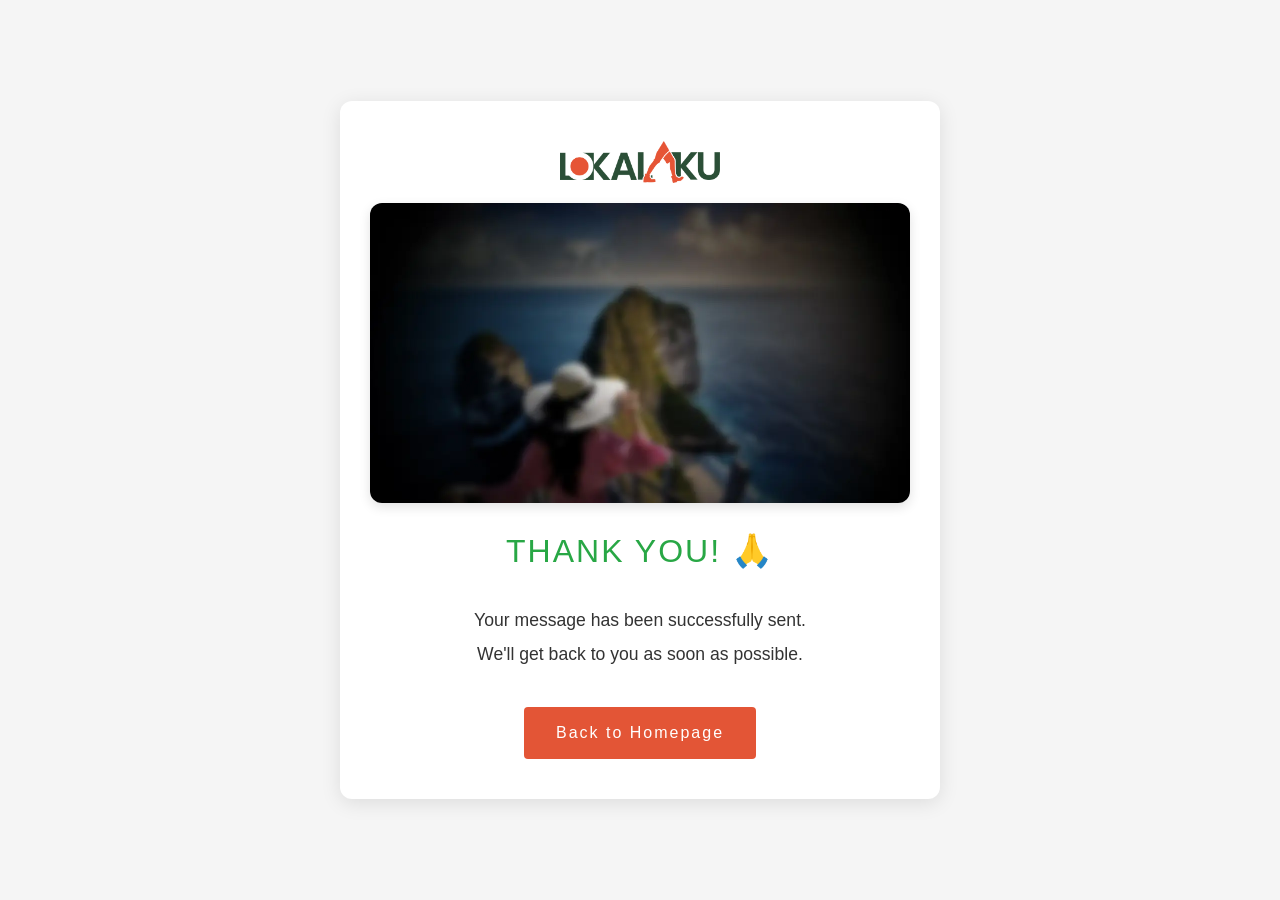
==== commit acb3cb21: "Update thank-you.html" ====
--- a/thank-you.html
+++ b/thank-you.html
@@ -36,7 +36,7 @@
     }
     .thank-you-box img.logo {
       max-width:160px;
-      margin-bottom:20px; /* jarak dengan slideshow */
+      margin-bottom:20px;
     }
     .thank-you-box h1 {
       font-size:2em;
@@ -56,12 +56,14 @@
     .carousel-inner {
       width:100%;
       height:300px; /* tinggi slide */
+      border-radius:12px;
+      overflow:hidden;
+      box-shadow:0 4px 12px rgba(0,0,0,.12); /* shadow halus */
     }
     .carousel-inner img {
       width:100%;
       height:100%;
       object-fit:cover;
-      border-radius:12px;
     }
 
     /* Fade lebih halus */
@@ -85,4 +87,27 @@
     <img src="images/logo-header.webp" alt="LokaLaku Logo" class="logo">
 
     <!-- Slideshow otomatis dengan fade + zoom -->
-    <div id="thankYouCarousel" class="carousel slide carousel-fad
+    <div id="thankYouCarousel" class="carousel slide carousel-fade mb-4" data-bs-ride="carousel" data-bs-interval="3000">
+      <div class="carousel-inner">
+        <div class="carousel-item active">
+          <img src="images/slide-img1.webp" alt="Slide 1">
+        </div>
+        <div class="carousel-item">
+          <img src="images/slide-img2.webp" alt="Slide 2">
+        </div>
+        <div class="carousel-item">
+          <img src="images/slide-img3.webp" alt="Slide 3">
+        </div>
+      </div>
+    </div>
+
+    <!-- Text & Button -->
+    <h1>Thank You! 🙏</h1>
+    <p>Your message has been successfully sent.<br>We'll get back to you as soon as possible.</p>
+    <a href="index.html" class="btn btn-success">Back to Homepage</a>
+  </div>
+
+  <!-- Bootstrap JS via CDN -->
+  <script src="https://cdn.jsdelivr.net/npm/bootstrap@5.3.3/dist/js/bootstrap.bundle.min.js"></script>
+</body>
+</html>
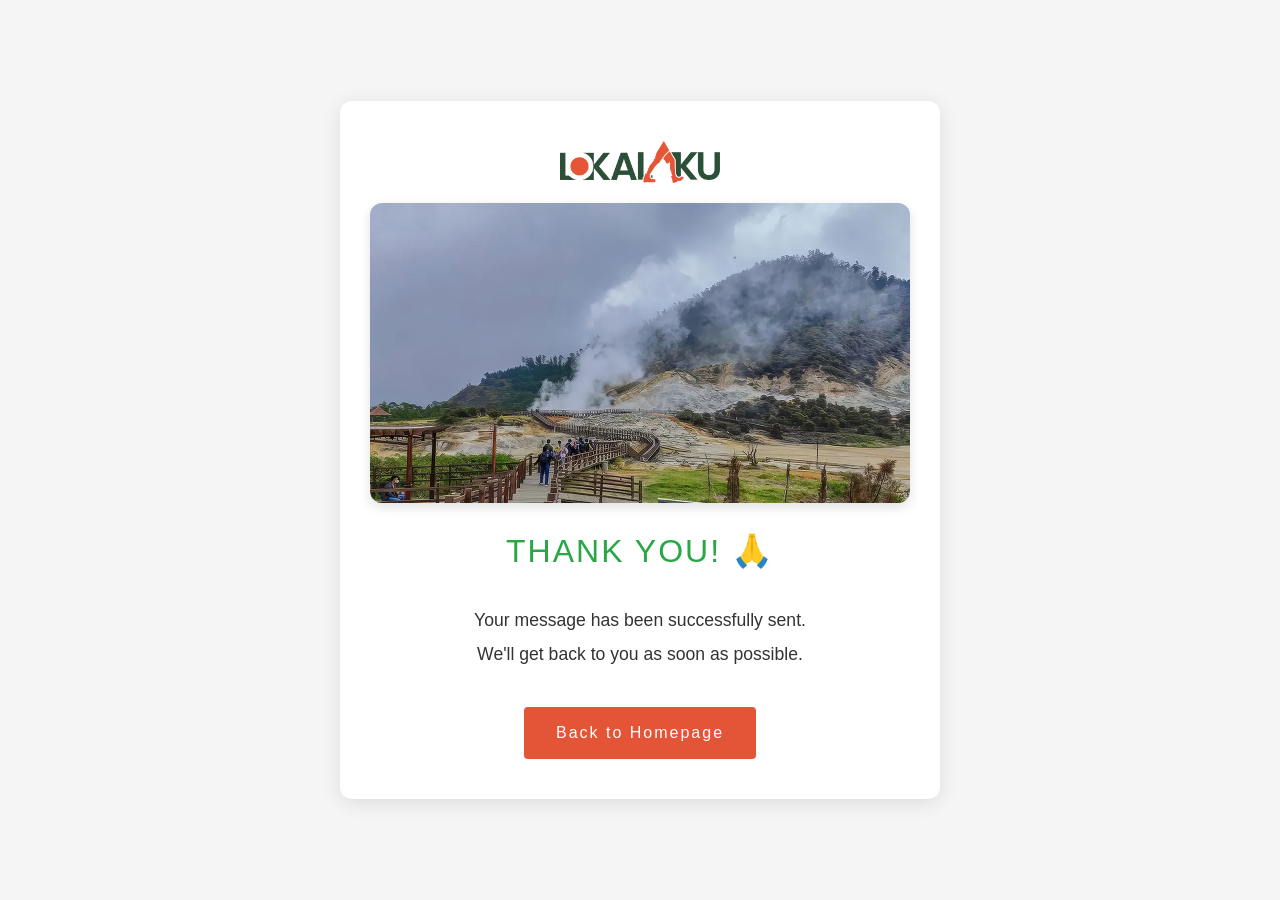
==== commit 44a47fde: "Update thank-you.html" ====
--- a/thank-you.html
+++ b/thank-you.html
@@ -90,13 +90,13 @@
     <div id="thankYouCarousel" class="carousel slide carousel-fade mb-4" data-bs-ride="carousel" data-bs-interval="3000">
       <div class="carousel-inner">
         <div class="carousel-item active">
-          <img src="images/slide-img1.webp" alt="Slide 1">
+          <img src="images/gallery-img1.webp" alt="Slide 1">
         </div>
         <div class="carousel-item">
-          <img src="images/slide-img2.webp" alt="Slide 2">
+          <img src="images/gallery-img2.webp" alt="Slide 2">
         </div>
         <div class="carousel-item">
-          <img src="images/slide-img3.webp" alt="Slide 3">
+          <img src="images/gallery-img3.webp" alt="Slide 3">
         </div>
       </div>
     </div>
@@ -104,7 +104,7 @@
     <!-- Text & Button -->
     <h1>Thank You! 🙏</h1>
     <p>Your message has been successfully sent.<br>We'll get back to you as soon as possible.</p>
-    <a href="index.html" class="btn btn-success">Back to Homepage</a>
+    <a href="https://lokalaku.vercel.app/" class="btn btn-success">Back to Homepage</a>
   </div>
 
   <!-- Bootstrap JS via CDN -->
